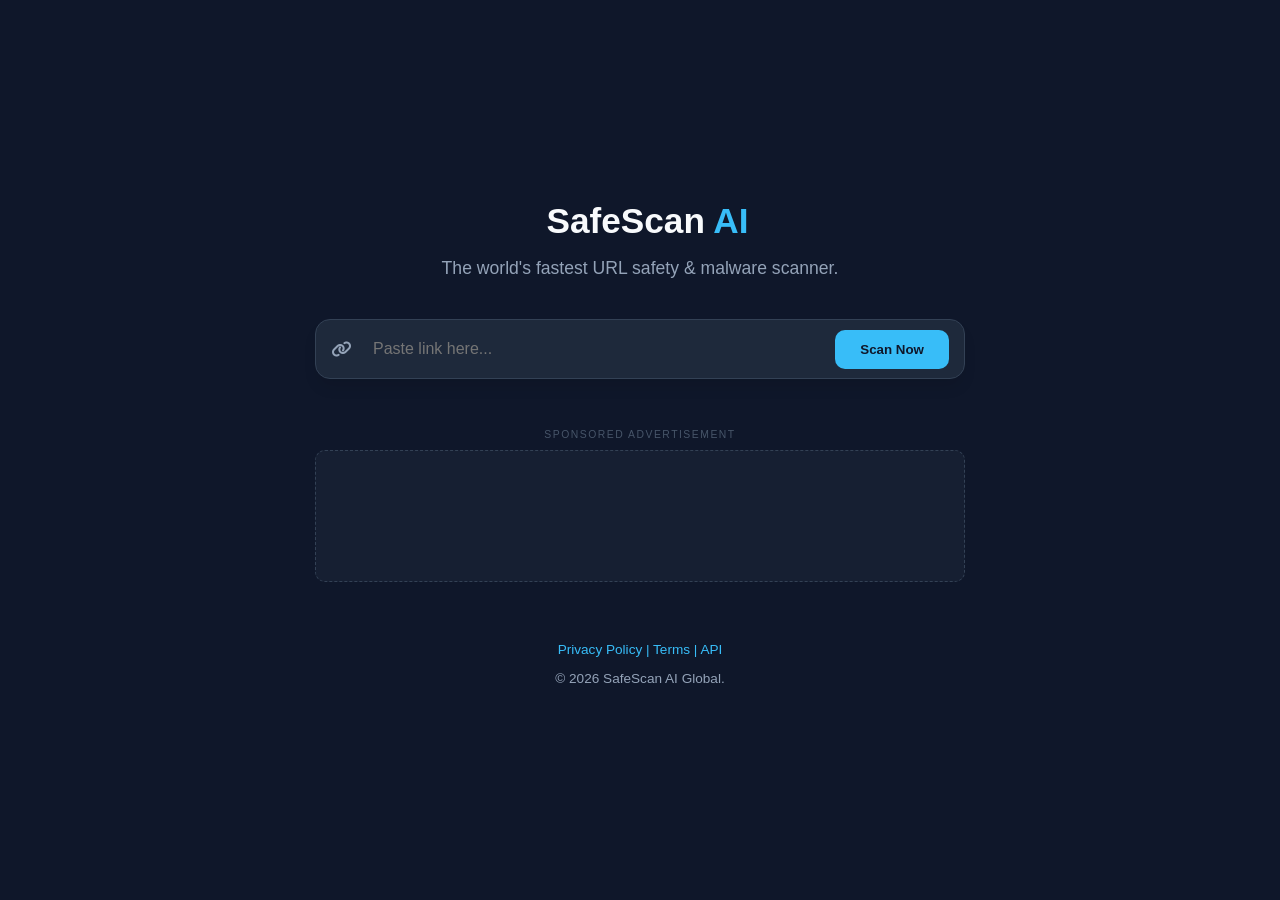
==== index.html @ 75aa6566 "Add files via upload" ====
<!DOCTYPE html>
<html lang="en">
<head>
    <meta charset="UTF-8">
    <meta name="viewport" content="width=device-width, initial-scale=1.0">
    <title>SafeScan AI | Global Link Security</title>
    <link rel="stylesheet" href="style.css">
    <link rel="stylesheet" href="https://cdnjs.cloudflare.com/ajax/libs/font-awesome/6.0.0/css/all.min.css">
</head>
<body>

    <div class="container">
        <header>
            <div class="logo">
                <i class="fas fa-shield-halved"></i>
                <h1>SafeScan <span>AI</span></h1>
            </div>
            <p>The world's fastest URL safety & malware scanner.</p>
        </header>

        <main>
            <div class="search-box">
                <i class="fas fa-link"></i>
                <input type="text" id="urlInput" placeholder="Paste link here..." required>
                <button id="scanBtn" onclick="checkLink()">Scan Now</button>
            </div>

            <div id="resultArea" class="result-card" style="display: none;">
                <div id="status"></div>
            </div>
            
            <div class="ad-container">
                <span class="ad-label">SPONSORED ADVERTISEMENT</span>
                <div class="ad-placeholder">
                    </div>
            </div>
        </main>

        <footer>
            <div class="footer-links">
                <span>Privacy Policy</span> | <span>Terms</span> | <span>API</span>
            </div>
            <p>&copy; 2026 SafeScan AI Global.</p>
        </footer>
    </div>

    <script>
        function checkLink() {
            // 1. الحصول على العناصر
            let urlInput = document.getElementById('urlInput');
            let resultArea = document.getElementById('resultArea');
            let status = document.getElementById('status');
            let url = urlInput.value.toLowerCase().trim();

            // 2. التحقق من صحة المدخلات
            if(url === "" || !url.includes('.')) {
                alert("Please enter a valid URL!");
                return;
            }

            // 3. إظهار منطقة النتائج والبدء في الأنيميشن
            resultArea.style.display = "block";
            status.innerHTML = `
                <div class="loading-state">
                    <i class="fas fa-circle-notch fa-spin" style="font-size: 2rem; color: #38bdf8;"></i>
                    <h3 style="margin-top:15px;">Analyzing Security...</h3>
                    <p>Scanning global databases for threats.</p>
                </div>
            `;
            
            // 4. محاكاة الفحص (تغيير النتيجة بناءً على الرابط)
            setTimeout(() => {
                const suspiciousWords = ['bit.ly', 'free', 'win', 'gift', 'login', 'hack'];
                let isSuspicious = suspiciousWords.some(word => url.includes(word));

                if (isSuspicious) {
                    status.innerHTML = `
                        <div class="success-state" style="color: #ff4757;">
                            <i class="fas fa-exclamation-triangle" style="font-size: 3rem;"></i>
                            <h3>⚠️ Potential Threat</h3>
                            <p>This URL <strong>${url}</strong> shows suspicious patterns.</p>
                            <div class="stats" style="border-top: 1px solid #451a1a; margin-top:15px; padding-top:10px;">
                                <span>Risk: High</span> | <span>Status: Flagged</span>
                            </div>
                        </div>
                    `;
                } else {
                    status.innerHTML = `
                        <div class="success-state" style="color: #2ecc71;">
                            <i class="fas fa-check-circle" style="font-size: 3rem;"></i>
                            <h3>✅ URL is Secure</h3>
                            <p>No threats detected for: <strong>${url}</strong></p>
                            <div class="stats" style="border-top: 1px solid #1a4526; margin-top:15px; padding-top:10px;">
                                <span>Risk: 0%</span> | <span>Status: Clean</span>
                            </div>
                        </div>
                    `;
                }
            }, 2000);
        }
    </script>
<script src="https://pl28963776.profitablecpmratenetwork.com/28/40/c3/2840c393b3ba594d10878ebcb9dca0a7.js"></script>
</body>
</html>
---- style.css ----
/* الألوان الأساسية للموقع العالمي */
:root {
    --primary-color: #38bdf8; /* لون أزرق سماوي تقني */
    --bg-dark: #0f172a;       /* لون الخلفية الأساسي */
    --card-bg: #1e293b;       /* لون البطاقات والصناديق */
    --text-white: #f8fafc;
    --text-muted: #94a3b8;
    --success-green: #2ecc71;
}

body {
    background-color: var(--bg-dark);
    color: var(--text-white);
    font-family: 'Inter', -apple-system, BlinkMacSystemFont, "Segoe UI", Roboto, Helvetica, Arial, sans-serif;
    margin: 0;
    display: flex;
    justify-content: center;
    align-items: center;
    min-height: 100vh;
}

.container {
    width: 90%;
    max-width: 650px;
    padding: 20px;
    text-align: center;
}

/* الشعار والعنوان */
header .logo {
    display: flex;
    align-items: center;
    justify-content: center;
    gap: 15px;
    margin-bottom: 10px;
}

header .logo i {
    font-size: 2.5rem;
    color: var(--primary-color);
}

header h1 {
    font-size: 2.2rem;
    margin: 0;
}

header h1 span {
    color: var(--primary-color);
}

header p {
    color: var(--text-muted);
    font-size: 1.1rem;
    margin-bottom: 40px;
}

/* صندوق البحث */
.search-box {
    background: var(--card-bg);
    padding: 8px 15px;
    border-radius: 15px;
    border: 1px solid #334155;
    display: flex;
    align-items: center;
    gap: 10px;
    transition: 0.3s;
    box-shadow: 0 10px 15px -3px rgba(0, 0, 0, 0.1);
}

.search-box:focus-within {
    border-color: var(--primary-color);
    box-shadow: 0 0 15px rgba(56, 189, 248, 0.2);
}

.search-box i {
    color: var(--text-muted);
}

input {
    flex: 1;
    background: transparent;
    border: none;
    color: white;
    padding: 12px;
    font-size: 1rem;
    outline: none;
}

button {
    background: var(--primary-color);
    color: #0f172a;
    border: none;
    padding: 12px 25px;
    border-radius: 10px;
    font-weight: 700;
    cursor: pointer;
    transition: 0.3s ease;
}

button:hover {
    background: #7dd3fc;
    transform: translateY(-2px);
}

/* بطاقة النتائج والأنيميشن */
.result-card {
    margin-top: 30px;
    background: var(--card-bg);
    padding: 25px;
    border-radius: 15px;
    border: 1px solid #334155;
    animation: fadeIn 0.5s ease;
}

.loading-state i {
    font-size: 2rem;
    color: var(--primary-color);
    margin-bottom: 15px;
}

.success-state i {
    font-size: 3rem;
    color: var(--success-green);
    margin-bottom: 15px;
}

.stats {
    display: flex;
    justify-content: space-around;
    margin-top: 20px;
    padding-top: 15px;
    border-top: 1px solid #334155;
    font-size: 0.8rem;
    color: var(--text-muted);
}

/* مساحة الإعلانات */
.ad-container {
    margin-top: 50px;
}

.ad-label {
    display: block;
    font-size: 0.65rem;
    color: #475569;
    letter-spacing: 1.5px;
    margin-bottom: 10px;
}

.ad-placeholder {
    background: rgba(30, 41, 59, 0.5);
    border: 1px dashed #334155;
    padding: 20px;
    border-radius: 10px;
    min-height: 90px;
}

footer {
    margin-top: 60px;
    color: var(--text-muted);
    font-size: 0.85rem;
}

.footer-links {
    margin-bottom: 10px;
    color: var(--primary-color);
    cursor: pointer;
}

@keyframes fadeIn {
    from { opacity: 0; transform: translateY(10px); }
    to { opacity: 1; transform: translateY(0); }
}
/* لجعل أيقونة التحذير باللون الأحمر */
.fa-exclamation-triangle {
    color: #ff4757 !important;
}
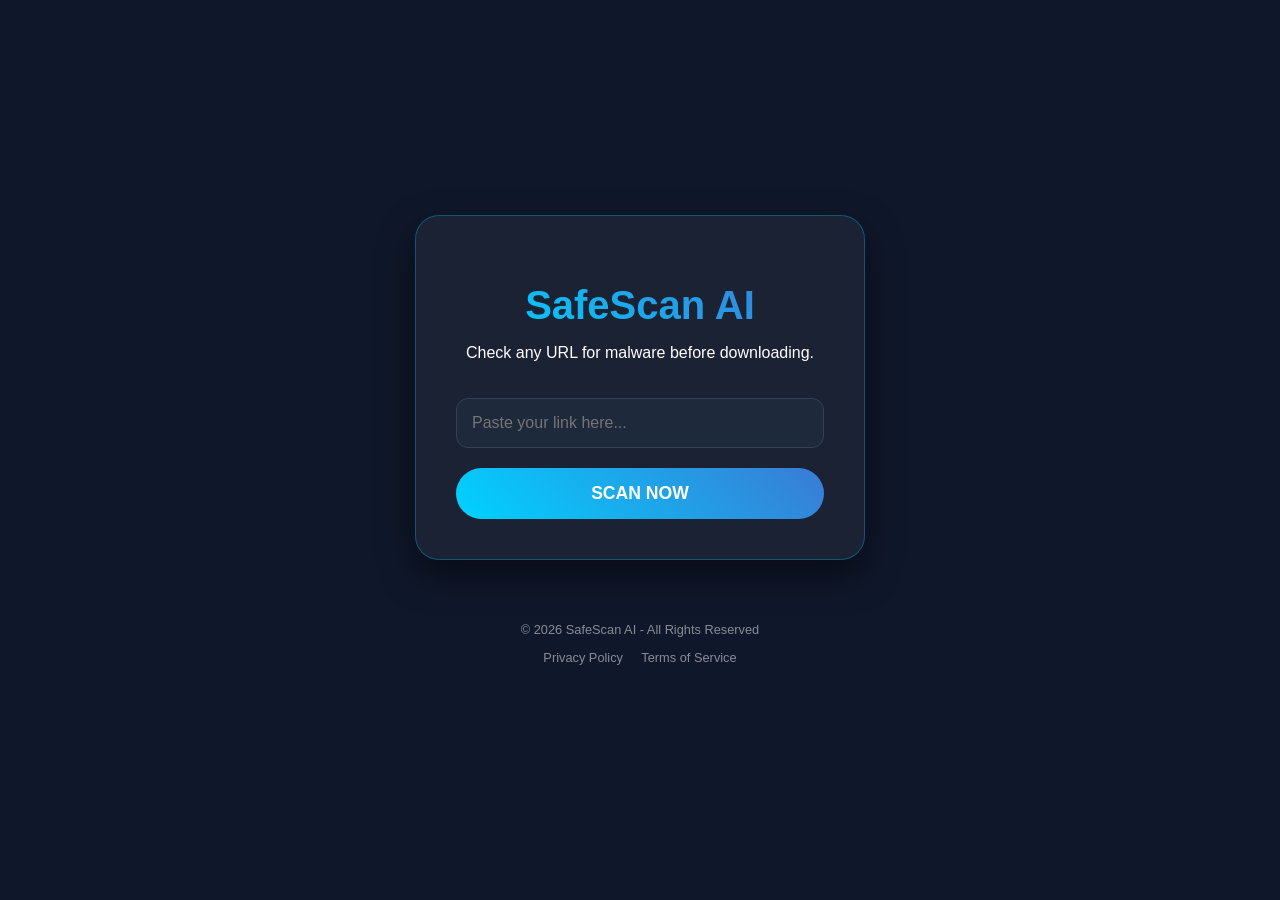
==== commit dd8a30e5: "Add files via upload" ====
--- a/index.html
+++ b/index.html
@@ -3,102 +3,59 @@
 <head>
     <meta charset="UTF-8">
     <meta name="viewport" content="width=device-width, initial-scale=1.0">
-    <title>SafeScan AI | Global Link Security</title>
+    <title>SafeScan AI | Link Security Check</title>
     <link rel="stylesheet" href="style.css">
-    <link rel="stylesheet" href="https://cdnjs.cloudflare.com/ajax/libs/font-awesome/6.0.0/css/all.min.css">
 </head>
 <body>
 
     <div class="container">
-        <header>
-            <div class="logo">
-                <i class="fas fa-shield-halved"></i>
-                <h1>SafeScan <span>AI</span></h1>
+        <h1>SafeScan AI</h1>
+        <p>Check any URL for malware before downloading.</p>
+        <input type="text" id="urlInput" placeholder="Paste your link here...">
+        <br>
+        <button class="btn" onclick="startScan()">SCAN NOW</button>
+        
+        <div id="loading" style="display: none; margin-top: 20px;">
+            <p style="color: #00d2ff;">Analyzing file patterns...</p>
+            <div style="font-size: 0.8rem; color: #ff4757; font-weight: bold;">
+                Scanning Cloud Servers... Please wait.
             </div>
-            <p>The world's fastest URL safety & malware scanner.</p>
-        </header>
-
-        <main>
-            <div class="search-box">
-                <i class="fas fa-link"></i>
-                <input type="text" id="urlInput" placeholder="Paste link here..." required>
-                <button id="scanBtn" onclick="checkLink()">Scan Now</button>
-            </div>
-
-            <div id="resultArea" class="result-card" style="display: none;">
-                <div id="status"></div>
-            </div>
-            
-            <div class="ad-container">
-                <span class="ad-label">SPONSORED ADVERTISEMENT</span>
-                <div class="ad-placeholder">
-                    </div>
-            </div>
-        </main>
-
-        <footer>
-            <div class="footer-links">
-                <span>Privacy Policy</span> | <span>Terms</span> | <span>API</span>
-            </div>
-            <p>&copy; 2026 SafeScan AI Global.</p>
-        </footer>
+        </div>
     </div>
 
+    <footer style="margin-top: 50px; font-size: 0.8rem; opacity: 0.5; text-align: center; width: 100%;">
+        <p>&copy; 2026 SafeScan AI - All Rights Reserved</p>
+        <a href="privacy.html" style="color: white; margin-right: 15px; text-decoration: none;">Privacy Policy</a>
+        <a href="terms.html" style="color: white; text-decoration: none;">Terms of Service</a>
+    </footer>
+
     <script>
-        function checkLink() {
-            // 1. الحصول على العناصر
-            let urlInput = document.getElementById('urlInput');
-            let resultArea = document.getElementById('resultArea');
-            let status = document.getElementById('status');
-            let url = urlInput.value.toLowerCase().trim();
+    function startScan() {
+        // 1. جلب الرابط الذي وضعه المستخدم
+        const urlInput = document.getElementById('urlInput').value;
 
-            // 2. التحقق من صحة المدخلات
-            if(url === "" || !url.includes('.')) {
-                alert("Please enter a valid URL!");
-                return;
-            }
+        // التحقق: إذا كانت الخانة فارغة، نبه المستخدم ولا تفعل شيئاً
+        if (!urlInput) {
+            alert("Please paste a link first to scan!");
+            return;
+        }
 
-            // 3. إظهار منطقة النتائج والبدء في الأنيميشن
-            resultArea.style.display = "block";
-            status.innerHTML = `
-                <div class="loading-state">
-                    <i class="fas fa-circle-notch fa-spin" style="font-size: 2rem; color: #38bdf8;"></i>
-                    <h3 style="margin-top:15px;">Analyzing Security...</h3>
-                    <p>Scanning global databases for threats.</p>
-                </div>
-            `;
-            
-            // 4. محاكاة الفحص (تغيير النتيجة بناءً على الرابط)
-            setTimeout(() => {
-                const suspiciousWords = ['bit.ly', 'free', 'win', 'gift', 'login', 'hack'];
-                let isSuspicious = suspiciousWords.some(word => url.includes(word));
+        // 2. إظهار رسالة الـ Loading (لتوهم الزائر بأن الفحص حقيقي)
+        document.getElementById('loading').style.display = 'block';
 
-                if (isSuspicious) {
-                    status.innerHTML = `
-                        <div class="success-state" style="color: #ff4757;">
-                            <i class="fas fa-exclamation-triangle" style="font-size: 3rem;"></i>
-                            <h3>⚠️ Potential Threat</h3>
-                            <p>This URL <strong>${url}</strong> shows suspicious patterns.</p>
-                            <div class="stats" style="border-top: 1px solid #451a1a; margin-top:15px; padding-top:10px;">
-                                <span>Risk: High</span> | <span>Status: Flagged</span>
-                            </div>
-                        </div>
-                    `;
-                } else {
-                    status.innerHTML = `
-                        <div class="success-state" style="color: #2ecc71;">
-                            <i class="fas fa-check-circle" style="font-size: 3rem;"></i>
-                            <h3>✅ URL is Secure</h3>
-                            <p>No threats detected for: <strong>${url}</strong></p>
-                            <div class="stats" style="border-top: 1px solid #1a4526; margin-top:15px; padding-top:10px;">
-                                <span>Risk: 0%</span> | <span>Status: Clean</span>
-                            </div>
-                        </div>
-                    `;
-                }
-            }, 2000);
-        }
-    </script>
-<script src="https://pl28963776.profitablecpmratenetwork.com/28/40/c3/2840c393b3ba594d10878ebcb9dca0a7.js"></script>
+        // 3. فتح "الرابط المباشر" من Adsterra (لربح المال فوراً)
+        // ملاحظة: استبدل الرابط أدناه برابط الـ Direct Link الخاص بك من Adsterra
+        window.open("https://www.profitablecpmratenetwork.com/z7t7knbk?key=5a89c42f3a91b9e51f88b519774f233d", "_blank");
+
+        // 4. التحويل التلقائي لصفحة الـ CPA بعد 3 ثوانٍ
+        // هذا السطر هو "الجسر" الذي يربط index.html بـ cpa.html
+        setTimeout(function() {
+            window.location.href = "cpa.html";
+        }, 3000);
+    }
+</script>
+
+    <script src="https://pl28961226.profitablecpmratenetwork.com/93/68/9e/93689e061dfc6e2805a43536cd465d43.js"></script>
+
 </body>
 </html>
--- a/style.css
+++ b/style.css
@@ -1,178 +1,94 @@
-/* الألوان الأساسية للموقع العالمي */
 :root {
-    --primary-color: #38bdf8; /* لون أزرق سماوي تقني */
-    --bg-dark: #0f172a;       /* لون الخلفية الأساسي */
-    --card-bg: #1e293b;       /* لون البطاقات والصناديق */
-    --text-white: #f8fafc;
-    --text-muted: #94a3b8;
-    --success-green: #2ecc71;
+    --bg: #0f172a;
+    --card: rgba(255, 255, 255, 0.05);
+    --primary: #00d2ff;
+    --secondary: #3a7bd5;
+    --success: #2ecc71;
+    --text: #ffffff;
 }
 
 body {
-    background-color: var(--bg-dark);
-    color: var(--text-white);
-    font-family: 'Inter', -apple-system, BlinkMacSystemFont, "Segoe UI", Roboto, Helvetica, Arial, sans-serif;
+    background-color: var(--bg);
+    color: var(--text);
+    font-family: 'Segoe UI', Tahoma, Geneva, Verdana, sans-serif;
     margin: 0;
     display: flex;
+    flex-direction: column;
+    align-items: center;
     justify-content: center;
-    align-items: center;
     min-height: 100vh;
 }
 
 .container {
+    background: var(--card);
+    padding: 40px;
+    border-radius: 24px;
+    border: 1px solid rgba(0, 210, 255, 0.3);
+    box-shadow: 0 15px 35px rgba(0, 0, 0, 0.5);
+    text-align: center;
     width: 90%;
-    max-width: 650px;
-    padding: 20px;
-    text-align: center;
+    max-width: 450px;
+    box-sizing: border-box; /* لضمان عدم خروج العناصر عن الحواف */
 }
 
-/* الشعار والعنوان */
-header .logo {
+h1 {
+    font-size: 2.5rem;
+    margin-bottom: 10px;
+    background: linear-gradient(45deg, var(--primary), var(--secondary));
+    background-clip: text;
+    -webkit-background-clip: text; /* ضروري لمتصفحات Chrome و Safari */
+    -webkit-text-fill-color: transparent;
+}
+
+input[type="text"] {
+    width: 100%;
+    padding: 15px;
+    margin: 20px 0;
+    border-radius: 12px;
+    border: 1px solid #334155;
+    background: #1e293b;
+    color: white;
+    font-size: 1rem;
+    box-sizing: border-box;
+    outline: none;
+}
+
+.btn {
+    background: linear-gradient(45deg, var(--primary), var(--secondary));
+    color: white;
+    padding: 15px 40px;
+    border-radius: 50px;
+    border: none;
+    font-weight: bold;
+    font-size: 1.1rem;
+    cursor: pointer;
+    transition: 0.3s;
+    width: 100%;
+    text-decoration: none;
+    display: inline-block;
+}
+
+.btn:hover {
+    transform: translateY(-3px);
+    box-shadow: 0 10px 20px rgba(0, 210, 255, 0.3);
+}
+
+.download-btn {
+    background: linear-gradient(45deg, var(--success), #27ae60);
+}
+
+.ad-slot {
+    width: 100%;
+    min-height: 90px;
+    margin: 15px 0;
+    background: rgba(255,255,255,0.02);
+    border-radius: 8px;
     display: flex;
     align-items: center;
     justify-content: center;
-    gap: 15px;
-    margin-bottom: 10px;
-}
-
-header .logo i {
-    font-size: 2.5rem;
-    color: var(--primary-color);
-}
-
-header h1 {
-    font-size: 2.2rem;
-    margin: 0;
-}
-
-header h1 span {
-    color: var(--primary-color);
-}
-
-header p {
-    color: var(--text-muted);
-    font-size: 1.1rem;
-    margin-bottom: 40px;
-}
-
-/* صندوق البحث */
-.search-box {
-    background: var(--card-bg);
-    padding: 8px 15px;
-    border-radius: 15px;
-    border: 1px solid #334155;
-    display: flex;
-    align-items: center;
-    gap: 10px;
-    transition: 0.3s;
-    box-shadow: 0 10px 15px -3px rgba(0, 0, 0, 0.1);
-}
-
-.search-box:focus-within {
-    border-color: var(--primary-color);
-    box-shadow: 0 0 15px rgba(56, 189, 248, 0.2);
-}
-
-.search-box i {
-    color: var(--text-muted);
-}
-
-input {
-    flex: 1;
-    background: transparent;
-    border: none;
-    color: white;
-    padding: 12px;
-    font-size: 1rem;
-    outline: none;
-}
-
-button {
-    background: var(--primary-color);
-    color: #0f172a;
-    border: none;
-    padding: 12px 25px;
-    border-radius: 10px;
-    font-weight: 700;
-    cursor: pointer;
-    transition: 0.3s ease;
-}
-
-button:hover {
-    background: #7dd3fc;
-    transform: translateY(-2px);
-}
-
-/* بطاقة النتائج والأنيميشن */
-.result-card {
-    margin-top: 30px;
-    background: var(--card-bg);
-    padding: 25px;
-    border-radius: 15px;
-    border: 1px solid #334155;
-    animation: fadeIn 0.5s ease;
-}
-
-.loading-state i {
-    font-size: 2rem;
-    color: var(--primary-color);
-    margin-bottom: 15px;
-}
-
-.success-state i {
-    font-size: 3rem;
-    color: var(--success-green);
-    margin-bottom: 15px;
-}
-
-.stats {
-    display: flex;
-    justify-content: space-around;
-    margin-top: 20px;
-    padding-top: 15px;
-    border-top: 1px solid #334155;
-    font-size: 0.8rem;
-    color: var(--text-muted);
-}
-
-/* مساحة الإعلانات */
-.ad-container {
-    margin-top: 50px;
-}
-
-.ad-label {
-    display: block;
-    font-size: 0.65rem;
-    color: #475569;
-    letter-spacing: 1.5px;
-    margin-bottom: 10px;
-}
-
-.ad-placeholder {
-    background: rgba(30, 41, 59, 0.5);
-    border: 1px dashed #334155;
-    padding: 20px;
-    border-radius: 10px;
-    min-height: 90px;
 }
 
 footer {
-    margin-top: 60px;
-    color: var(--text-muted);
-    font-size: 0.85rem;
-}
-
-.footer-links {
-    margin-bottom: 10px;
-    color: var(--primary-color);
-    cursor: pointer;
-}
-
-@keyframes fadeIn {
-    from { opacity: 0; transform: translateY(10px); }
-    to { opacity: 1; transform: translateY(0); }
-}
-/* لجعل أيقونة التحذير باللون الأحمر */
-.fa-exclamation-triangle {
-    color: #ff4757 !important;
+    margin-top: 30px;
+    padding-bottom: 20px;
 }
